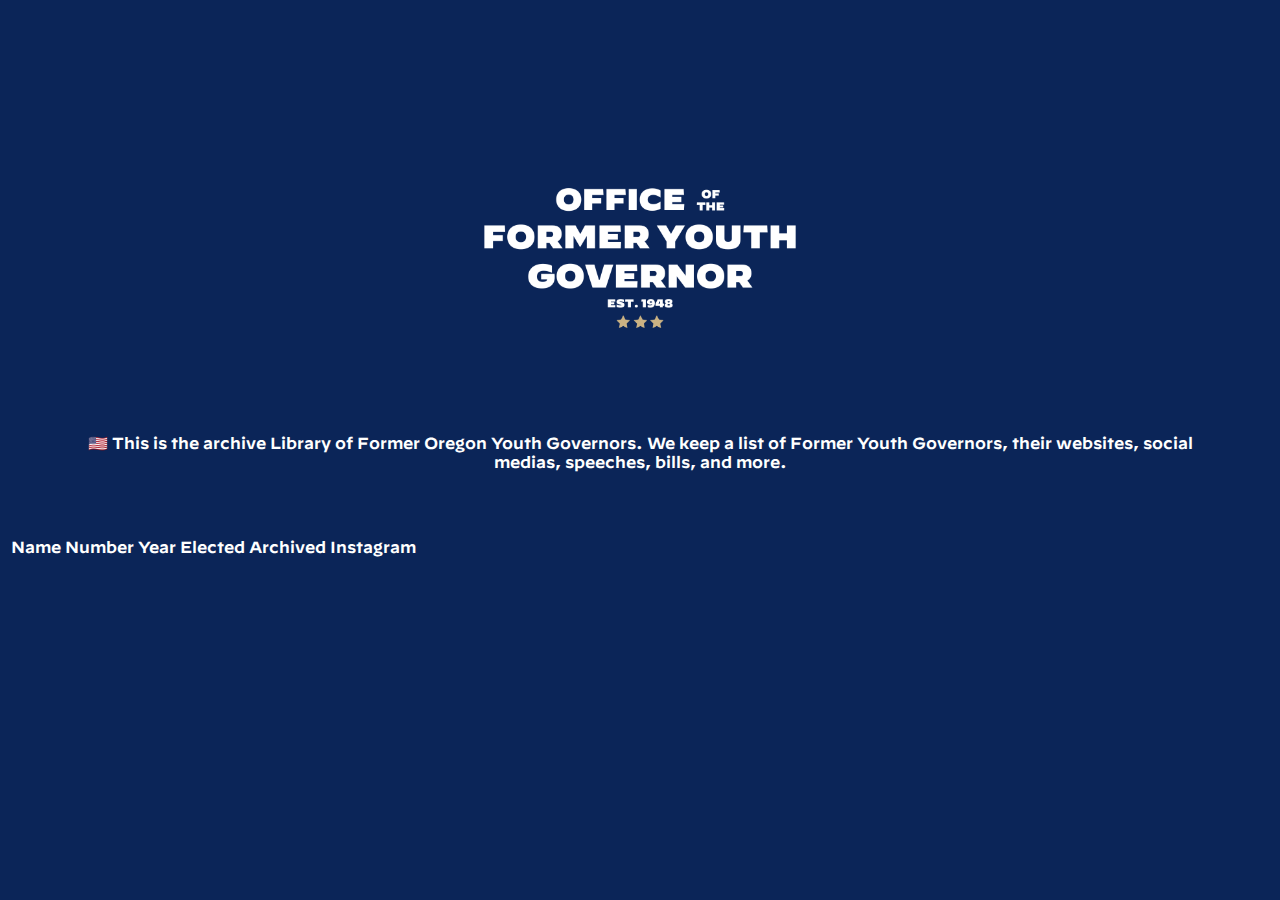
==== archive.html @ 1d161076 "Add files via upload" ====
<!DOCTYPE html>
<html lang="en">
<head>
    <meta charset="UTF-8">
    <title>Archive Library</title>
    <link rel="shortcut icon" type="image/png" href="ORYGOVWEB/images/or-flag-emoji.png">
    <link rel="stylesheet" href="ORYGOVWEB/files/ORYGOV.css">

</head>
<body>
    <header>
        <img src="ORYGOVWEB/images/fmr-logo.png" width="350">
        <br>
        <p id="a">&#127482;&#127480;
             This is the archive Library of Former Oregon Youth Governors. We keep a list of Former Youth Governors, their websites, social medias, speeches, bills, and more.  </p> 
    </header>
</body>
<table>
    <tr>
        <th>Name</th>
        <th>Number</th>
        <th>Year Elected</th>
        <th>Archived Instagram</th>
    </tr>
</table>
</html>
---- ORYGOVWEB/files/ORYGOV.css ----
@font-face {
    font-family:UnitedUltra ;
    src: url(../fonts/Decimal-Ultra.otf);
}
@font-face {
    font-family: UnitedSemi;
    src: url(../fonts/Decimal-Semibold.otf);
}
h1 {
    font-family: UnitedUltra;
}
body {
    font-family: UnitedSemi;
    background-color: rgb(11, 37, 88);
    color: white;
    text-align: center;
}
header{
    text-align: center;
    margin: 5%;
}
.social {
    background-color: rgb(11, 37, 88);
    background:rgb(11, 37, 88) !important;
    padding: 0px !important;
}
a {
    color: rgb(11, 37, 88);
    border-color: #ecc781;
    background: #ecc781;
    border-radius: 100px;
    padding: 18px 25px 18.7px ;
    text-align: center;
    text-decoration: none;
    line-height: 90px;
}
.election {
    background-color: white;
    padding: 20px;
    margin: 5%;
}
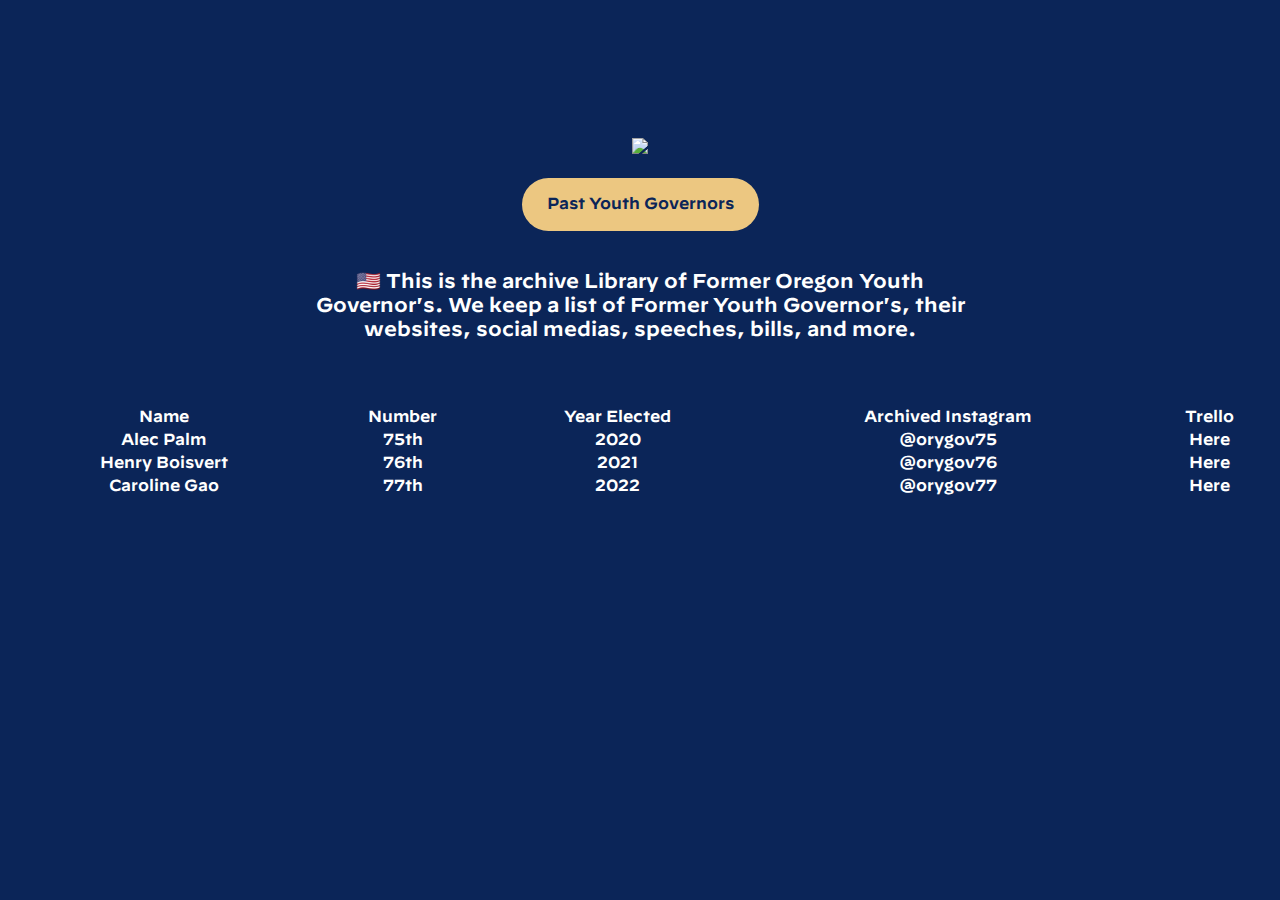
==== commit b0f33731: "Update archive.html" ====
--- a/archive.html
+++ b/archive.html
@@ -9,10 +9,13 @@
 </head>
 <body>
     <header>
-        <img src="ORYGOVWEB/images/fmr-logo.png" width="350">
+        <img src="ORYGOVWEB/images/archives-logo.png" width="500" style="padding-top:75px;">
         <br>
+        <a href="https://oregonyouthandgovernment.wildapricot.org/resources/Documents/Past%20Youth%20Governors2020.pdf">Past Youth Governors</a>
+<br>
         <p id="a">&#127482;&#127480;
-             This is the archive Library of Former Oregon Youth Governors. We keep a list of Former Youth Governors, their websites, social medias, speeches, bills, and more.  </p> 
+            This is the archive Library of Former Oregon Youth Governor's. We keep a list of Former Youth Governor's, their websites, social medias, speeches, bills, and more.
+          </p> 
     </header>
 </body>
 <table>
@@ -21,6 +24,28 @@
         <th>Number</th>
         <th>Year Elected</th>
         <th>Archived Instagram</th>
+        <th>Trello</th>
+    </tr>
+    <tr>
+        <td> Alec Palm</td>
+        <td>75th</td>
+        <td>2020</td>
+        <td>@orygov75</td>
+        <td>Here</td>
+    </tr>
+    <tr>
+     <td>  Henry Boisvert </td>
+         <td>76th</td>
+         <td>2021</td>
+         <td>@orygov76</td>
+         <td>Here</td>
+    </tr>
+    <tr>
+        <td>Caroline Gao</td>
+        <td>77th</td>
+        <td>2022</td>
+        <td>@orygov77</td>
+        <td>Here</td>
     </tr>
 </table>
-</html>+</html>
--- a/ORYGOVWEB/files/ORYGOV.css
+++ b/ORYGOVWEB/files/ORYGOV.css
@@ -38,4 +38,15 @@
     background-color: white;
     padding: 20px;
     margin: 5%;
-}+}
+#a {
+    color: white;
+    margin-left: 20%;
+    margin-right: 20%;
+font-size: 20px;
+}
+table {
+    width: 100%;
+    border: white, 100px;
+  }
+  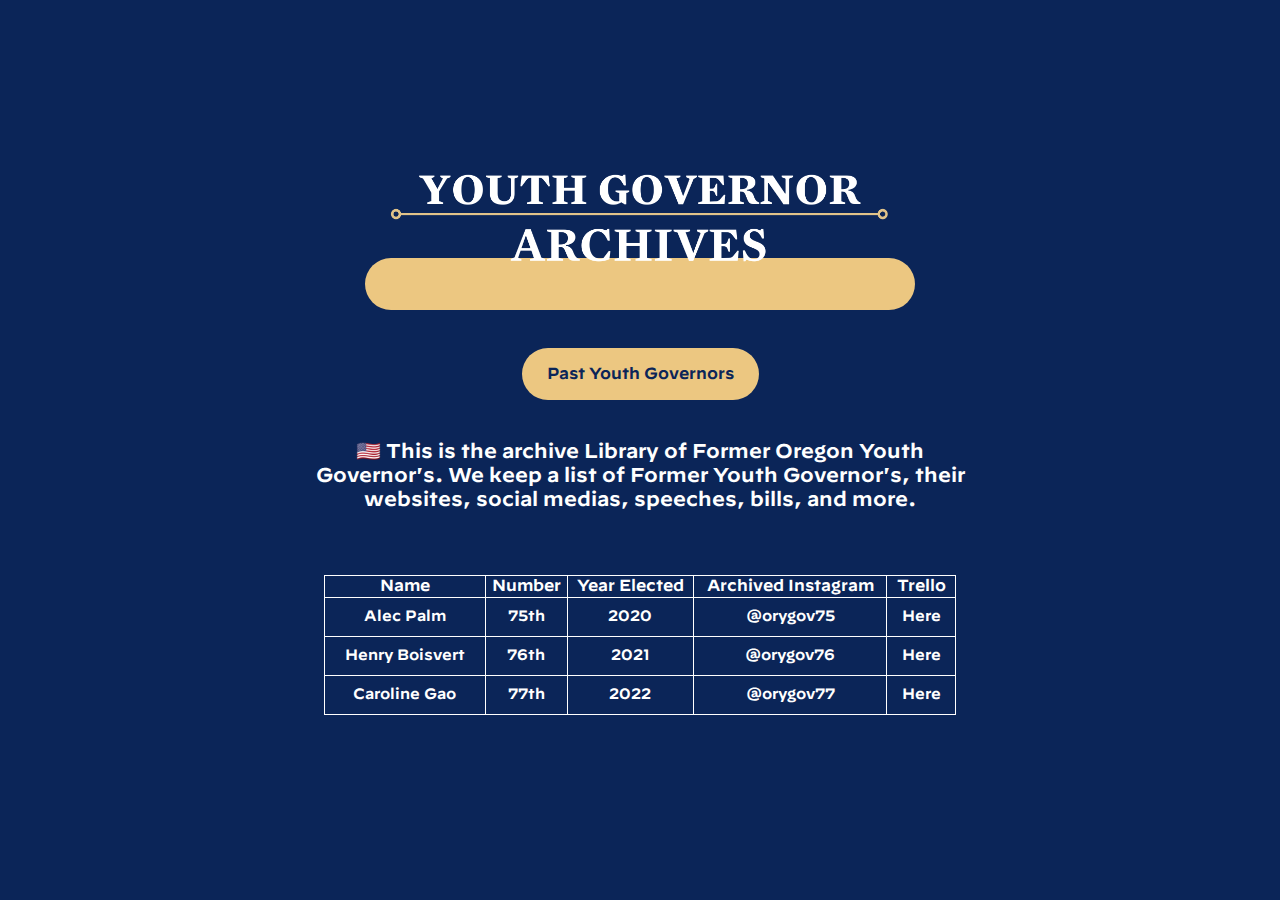
==== commit f7e83f0a: "Update archive.html" ====
--- a/archive.html
+++ b/archive.html
@@ -9,7 +9,7 @@
 </head>
 <body>
     <header>
-        <img src="ORYGOVWEB/images/archives-logo.png" width="500" style="padding-top:75px;">
+       <a href="https://oregonyouthgovernor.com/"> <img src="ORYGOVWEB/images/archives-logo.png" width="500" style="padding-top:75px;"> </a>
         <br>
         <a href="https://oregonyouthandgovernment.wildapricot.org/resources/Documents/Past%20Youth%20Governors2020.pdf">Past Youth Governors</a>
 <br>
--- a/ORYGOVWEB/files/ORYGOV.css
+++ b/ORYGOVWEB/files/ORYGOV.css
@@ -5,6 +5,10 @@
 @font-face {
     font-family: UnitedSemi;
     src: url(../fonts/Decimal-Semibold.otf);
+}
+@font-face {
+    font-family: MercurySemi;
+    src: url(../fonts/Mercury-Semi.woff2);
 }
 h1 {
     font-family: UnitedUltra;
@@ -46,7 +50,16 @@
 font-size: 20px;
 }
 table {
-    width: 100%;
-    border: white, 100px;
+    width: 50%;
+    margin-left: auto;
+    margin-right: auto;  
+    border-collapse: collapse;
+
   }
-  +  table, th, td{
+    border: 1px solid;
+  }  
+  td {
+    font-size: 15px;
+    padding: 10px;
+}
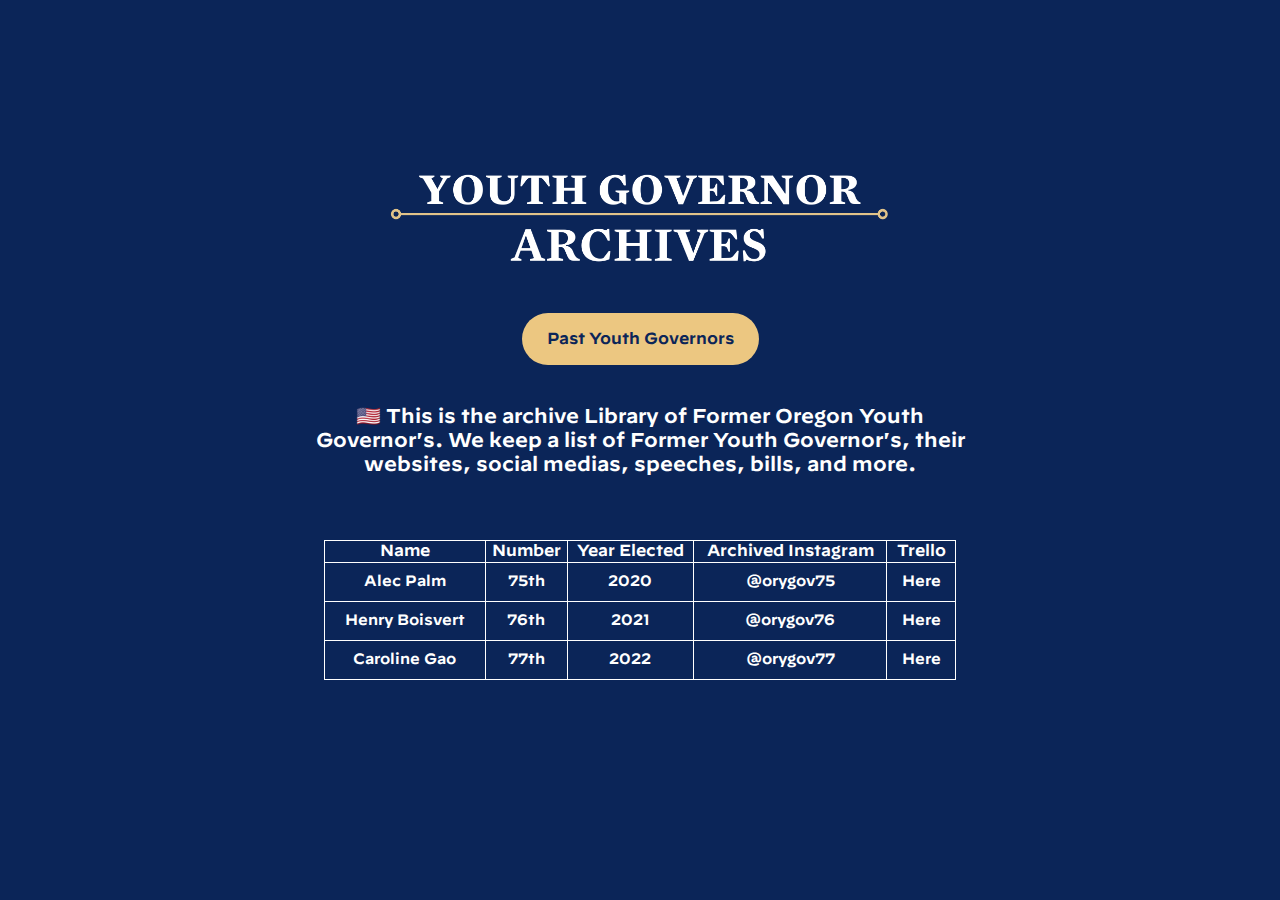
==== commit 57a86ce3: "Update archive.html" ====
--- a/archive.html
+++ b/archive.html
@@ -9,7 +9,7 @@
 </head>
 <body>
     <header>
-       <a href="https://oregonyouthgovernor.com/"> <img src="ORYGOVWEB/images/archives-logo.png" width="500" style="padding-top:75px;"> </a>
+<img src="ORYGOVWEB/images/archives-logo.png" width="500" style="padding-top:75px;">
         <br>
         <a href="https://oregonyouthandgovernment.wildapricot.org/resources/Documents/Past%20Youth%20Governors2020.pdf">Past Youth Governors</a>
 <br>
